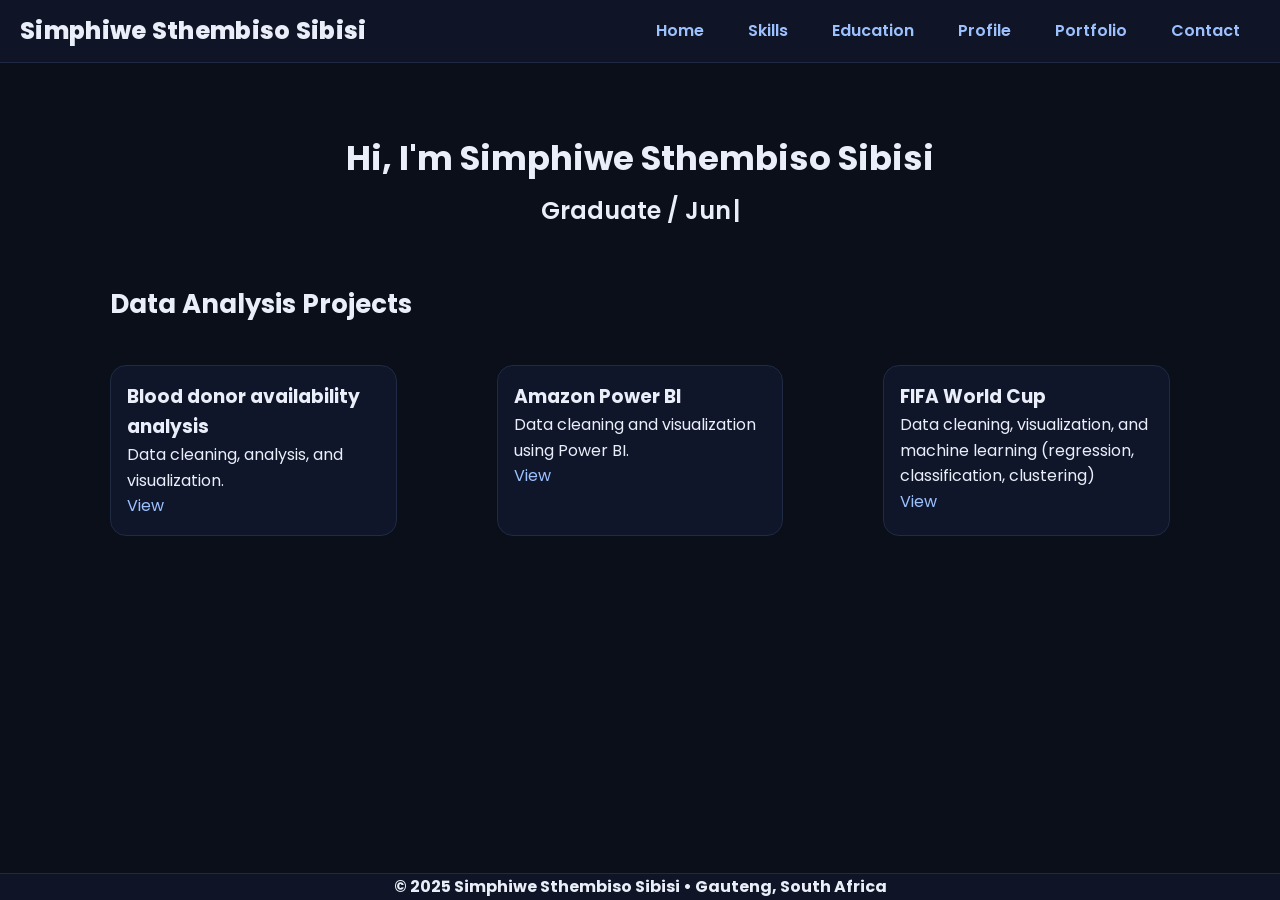
==== index.html @ c34594c0 "Portfolio 1st commit" ====
<!doctype html>
<html><head>
  <title>Home • Simphiwe Sthembiso Sibisi</title>
  
    <meta charset="UTF-8">
    <meta name="viewport" content="width=device-width, initial-scale=1.0">
    <link rel="stylesheet" href="stylesheet.css">
    <link href='https://fonts.googleapis.com/css2?family=Poppins:wght@400;600;800&display=swap' rel='stylesheet'>
    <script defer src="index.js"></script>

</head><body>
  
<header>
  <div id="brand"><h2>Simphiwe Sthembiso Sibisi</h2></div>
  <nav class="desktop">
    <a href="index.html">Home</a>
    <a href="skills.html">Skills</a>
    <a href="education.html">Education</a>
    <a href="profile.html">Profile</a>
    <a href="portfolio.html">Portfolio</a>
    <a href="contact.html">Contact</a>
  </nav>
  <button id="hamburger" aria-label="Open menu">
    <span></span><span></span><span></span>
  </button>
</header>
<nav class="mobile" id="mobileMenu">
  <a href="index.html">Home</a>
  <a href="skills.html">Skills</a>
  <a href="education.html">Education</a>
  <a href="profile.html">Profile</a>
  <a href="portfolio.html">Portfolio</a>
  <a href="contact.html">Contact</a>
</nav>

  <main class="container">
    <section class="hero">
      <h1>Hi, I'm Simphiwe Sthembiso Sibisi</h1>
      <p id="typewriter" class="typewriter"></p>
    </section>

    <h2 class="section-title">Data Analysis Projects</h2><br>
    <div class="grid">
      <div class="card">
        <h3>Blood donor availability analysis</h3>
        <p>Data cleaning, analysis, and visualization.</p>
        <a href="Datasets/blood_donor.html ">View</a>
      </div>

      <div class="card">
        <h3>Amazon Power BI</h3>
        <p>Data cleaning and visualization using Power BI.</p>
        <a href="Amazon PBi.html ">View</a>
      </div>

      <div class="card">
        <h3>FIFA World Cup</h3>
        <p>Data cleaning, visualization, and machine learning (regression, classification, clustering)</p>
        <a href="Datasets/FIFA.html ">View</a>
      </div>
    </div>
    <br><br><br>
  </main>
  
<div class="footer">
  <p>© 2025 Simphiwe Sthembiso Sibisi • Gauteng, South Africa</p>
</div>

</body></html>
---- stylesheet.css ----
*{box-sizing:border-box;margin:0;padding:0}
body{
  font-family:'Poppins',sans-serif;
  background:#0b0f19;
  color:#eaeef8;
  line-height:1.6
}

a{
  color:#9dc1ff;
  text-decoration:none
}

a:hover{
  text-decoration:underline
}

.container{
  max-width:1100px;
  margin:0 auto;
  padding:28px 20px
}

header{
  position:sticky;
  top:0;z-index:10;
  display:flex;
  align-items:center;
  justify-content:space-between;
  background:#0f1526;
  border-bottom:1px solid #1e2a44;
  padding:12px 20px
}

#brand h2{
  font-weight:800;
  letter-spacing:.3px
}

header nav.desktop a{
  margin:0 10px;
  font-weight:600;
  padding:6px 10px;
  border-radius:8px
}

header nav.desktop a:hover{
  background:#101b35
}

#hamburger{
  display:none;
  background:transparent;
  border:0;cursor:pointer
}

#hamburger span{
  display:block;
  width:28px;
  height:3px;
  background:#eaeef8;
  margin:5px 0;
  border-radius:2px
}

nav.mobile{
  display:none;
  flex-direction:column;
  background:#0f1526;
  border-bottom:1px solid #1e2a44
}

nav.mobile a{
  padding:12px 20px;
  border-top:1px solid #13203a
}

.hero{
  padding:40px 0;
  text-align:center
}

.hero h1{
  font-size:34px;
  margin-bottom:6px
}

.typewriter{
  font-weight:600;
  font-size:24px;
  min-height:24px
}

.cursor::after{
  content:'|';
  margin-left:2px;
  animation:blink 1s steps(1) infinite
}

@keyframes blink{
  50%{opacity:0}
}

.grid{
  display:grid;
  grid-template-columns:repeat(auto-fill,minmax(280px,1fr));
  gap:100px
}

.card{
  background:#0f162a;
  border:1px solid #1f2a44;
  border-radius:16px;
  padding:16px
}

.section-title{
  font-size:26px;
  margin:14px 0
}

.skills-img{
  max-width:520px;
  width:100%;
  display:block;
  margin:10px auto;
  border-radius:12px;
  background:#fff
}

.timeline{
  position:relative;
  margin:20px auto;
  max-width:900px;
  padding-left:48px
}

.timeline:before{
  content:'';
  position:absolute;
  left:28px;
  top:0;
  bottom:0;
  width:2px;
  background:#243151
}

.timeline-item{
  position:relative;
  margin:16px 0;
  padding:12px 16px;
  background:#0f162a;
  border:1px solid #1f2a44;
  border-radius:12px
}

.timeline-item:before{
  content:'';
  position:absolute;
  left:-22px;
  top:18px;
  width:14px;
  height:14px;
  border:3px solid #9dc1ff;
  background:#0b0f19;
  border-radius:50%
}

.timeline-item h3{
  font-size:22px;
  margin-bottom:4px
}

.meta{
  color:#96a8d8;
  font-size:16px;
  margin-bottom:6px
}

.badge{
  display:inline-block;
  padding:2px 8px;
  border-radius:999px;
  border:1px solid #2a3a66;
  background:#13203a;
  color:#d6e3ff;
  font-size:16px;
  font-weight:600
}

.item-img{
  width:120px;
  height:120px;
  object-fit:cover;
  border-radius:8px;
  border:1px solid #1f2a44;
  margin-left:8px;
  vertical-align:middle
}

.links a{
  display:inline-block;
  margin-right:12px;
  font-weight:700
}

footer{
  text-align:center;
  padding:18px 0;
  margin-top:40px;
  background:#0f1526;
  border-top:1px solid #1e2a44
}

@media(max-width:820px){
  header nav.desktop{display:none}
  #hamburger{display:block}
  #mobileMenu.show{display:flex}
}

.footer{
  position: fixed;
  left: 0;
  bottom: 0;
  width: 100%;
  
}

.footer p {
  text-align: center;
  font-weight: bold;
  color: #eaeef8;
  border-top:1px solid #1e2a44;
  background:#0f1526;
}
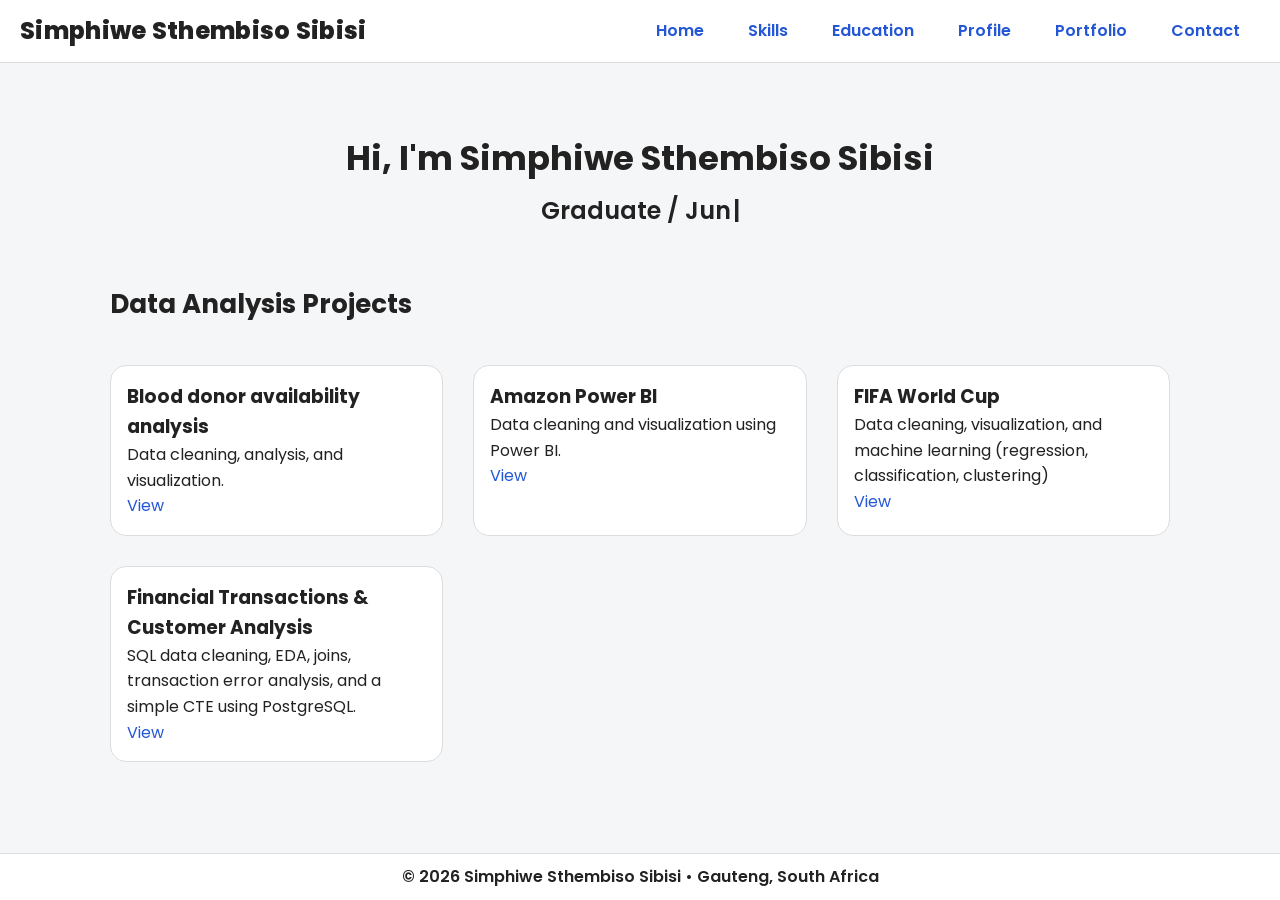
==== commit 6e810f4c: "Add SQL project and update portfolio design" ====
--- a/index.html
+++ b/index.html
@@ -58,12 +58,18 @@
         <p>Data cleaning, visualization, and machine learning (regression, classification, clustering)</p>
         <a href="Datasets/FIFA.html ">View</a>
       </div>
+
+      <div class="card">
+        <h3>Financial Transactions & Customer Analysis</h3>
+        <p>SQL data cleaning, EDA, joins, transaction error analysis, and a simple CTE using PostgreSQL.</p>
+        <a href="sql-project.html">View</a>
+      </div>
     </div>
     <br><br><br>
   </main>
   
 <div class="footer">
-  <p>© 2025 Simphiwe Sthembiso Sibisi • Gauteng, South Africa</p>
+  <p>© 2026 Simphiwe Sthembiso Sibisi • Gauteng, South Africa</p>
 </div>
 
 </body></html>
--- a/stylesheet.css
+++ b/stylesheet.css
@@ -1,15 +1,15 @@
 
 *{box-sizing:border-box;margin:0;padding:0}
 body{
-  font-family:'Poppins',sans-serif;
-  background:#0b0f19;
-  color:#eaeef8;
-  line-height:1.6
+font-family:'Poppins',sans-serif;
+background:#f5f6f8;
+color:#222222;
+line-height:1.6
 }
 
 a{
-  color:#9dc1ff;
-  text-decoration:none
+color:#2457d6;
+text-decoration:none
 }
 
 a:hover{
@@ -28,14 +28,15 @@
   display:flex;
   align-items:center;
   justify-content:space-between;
-  background:#0f1526;
-  border-bottom:1px solid #1e2a44;
+  background:#ffffff;
+  border-bottom:1px solid #dddddd;
   padding:12px 20px
 }
 
 #brand h2{
   font-weight:800;
-  letter-spacing:.3px
+  letter-spacing:.3px;
+  color:#222222
 }
 
 header nav.desktop a{
@@ -46,7 +47,7 @@
 }
 
 header nav.desktop a:hover{
-  background:#101b35
+  background:#f0f2f5
 }
 
 #hamburger{
@@ -59,7 +60,7 @@
   display:block;
   width:28px;
   height:3px;
-  background:#eaeef8;
+  background:#222222;
   margin:5px 0;
   border-radius:2px
 }
@@ -67,13 +68,13 @@
 nav.mobile{
   display:none;
   flex-direction:column;
-  background:#0f1526;
-  border-bottom:1px solid #1e2a44
+  background:#ffffff;
+  border-bottom:1px solid #dddddd
 }
 
 nav.mobile a{
   padding:12px 20px;
-  border-top:1px solid #13203a
+  border-top:1px solid #eeeeee
 }
 
 .hero{
@@ -105,12 +106,12 @@
 .grid{
   display:grid;
   grid-template-columns:repeat(auto-fill,minmax(280px,1fr));
-  gap:100px
+  gap:30px
 }
 
 .card{
-  background:#0f162a;
-  border:1px solid #1f2a44;
+  background:#ffffff;
+  border:1px solid #dddddd;
   border-radius:16px;
   padding:16px
 }
@@ -143,62 +144,91 @@
   top:0;
   bottom:0;
   width:2px;
-  background:#243151
+  background:#cbd5e1
 }
 
 .timeline-item{
   position:relative;
   margin:16px 0;
-  padding:12px 16px;
-  background:#0f162a;
-  border:1px solid #1f2a44;
-  border-radius:12px
+  padding:20px;
+  background:#ffffff;
+  border:1px solid #dddddd;
+  border-radius:14px;
+  color:#222222;
+  box-shadow:0 3px 12px rgba(0,0,0,.05);
 }
 
 .timeline-item:before{
   content:'';
   position:absolute;
   left:-22px;
-  top:18px;
+  top:24px;
   width:14px;
   height:14px;
-  border:3px solid #9dc1ff;
-  background:#0b0f19;
-  border-radius:50%
+  border:3px solid #2457d6;
+  background:#ffffff;
+  border-radius:50%;
 }
 
 .timeline-item h3{
   font-size:22px;
-  margin-bottom:4px
+  margin-bottom:8px;
+  color:#222222
 }
 
 .meta{
-  color:#96a8d8;
+  color:#5f6368;
   font-size:16px;
-  margin-bottom:6px
+  margin-bottom:12px;
 }
 
 .badge{
-  display:inline-block;
-  padding:2px 8px;
-  border-radius:999px;
-  border:1px solid #2a3a66;
-  background:#13203a;
-  color:#d6e3ff;
-  font-size:16px;
-  font-weight:600
+display:inline-block;
+padding:3px 9px;
+border-radius:999px;
+border:1px solid #c7d5f5;
+background:#eef3ff;
+color:#2457d6;
+font-size:14px;
+font-weight:600;
+margin-left:8px;
 }
 
 .item-img{
-  width:120px;
-  height:120px;
-  object-fit:cover;
-  border-radius:8px;
-  border:1px solid #1f2a44;
-  margin-left:8px;
-  vertical-align:middle
-}
-
+width:120px;
+height:120px;
+object-fit:cover;
+border-radius:8px;
+border:1px solid #dddddd;
+margin-top:8px;
+}
+
+@media(max-width:600px){
+
+.timeline{
+padding-left:35px;
+}
+
+.timeline:before{
+left:18px;
+}
+
+.timeline-item:before{
+left:-25px;
+}
+
+.timeline-item h3{
+font-size:19px;
+}
+
+.badge{
+display:block;
+width:max-content;
+margin-left:0;
+margin-top:6px;
+}
+
+}
 .links a{
   display:inline-block;
   margin-right:12px;
@@ -220,17 +250,183 @@
 }
 
 .footer{
-  position: fixed;
-  left: 0;
-  bottom: 0;
-  width: 100%;
-  
-}
-
-.footer p {
-  text-align: center;
-  font-weight: bold;
-  color: #eaeef8;
-  border-top:1px solid #1e2a44;
+  position:fixed;
+  left:0;
+  bottom:0;
+  width:100%;
+  z-index:20;
+  background:#ffffff;
+  border-top:1px solid #dddddd;
+}
+
+.footer p{
+  text-align:center;
+  font-size:16px;
+  font-weight:600;
+  color:#222222;
+  padding:10px 0;
+  margin:0;
+}
+
+/* SQL Project Page */
+
+.sql-project-hero{
+  padding:35px 0 20px
+}
+
+.sql-project-hero h1{
+  font-size:36px;
+  margin-bottom:10px
+}
+
+.sql-project-intro{
+  color:#5f6368;
+  max-width:900px;
+  border-left:4px solid #ffb6c1;
+  padding-left:14px;
+}
+
+.sql-tags{
+  display:flex;
+  flex-wrap:wrap;
+  gap:8px;
+  margin:18px 0
+}
+
+.sql-tag{
+  display:inline-block;
+  padding:5px 10px;
+  border-radius:999px;
+  border:1px solid #dddddd;
+  background:#ffffff;
+  color:#222222;
+  font-size:14px
+}
+
+.sql-stats{
+  display:grid;
+  grid-template-columns:repeat(auto-fit,minmax(260px,1fr));
+  gap:18px;
+  margin:22px 0 28px;
+}
+
+.sql-stat{
+  background:#ffffff;
+  border:1px solid #dddddd;
+  border-radius:14px;
+  padding:22px;
+  color:#222222;
+  box-shadow:0 3px 10px rgba(0,0,0,.05);
+}
+
+.sql-stat strong{
+  display:block;
+  font-size:24px;
+  font-weight:700;
+  color:#222222;
+  margin-bottom:4px;
+}
+
+.sql-stat span{
+  color:#5f6368;
+  font-size:16px;
+}
+
+.sql-section{
+  background:#ffffff;
+  border:1px solid #dddddd;
+  border-radius:14px;
+  padding:20px;
+  margin:18px 0
+}
+
+.sql-section h2{
+  margin-bottom:10px
+}
+
+.sql-section ul{
+  padding-left:22px
+}
+
+.sql-section li{
+  margin:7px 0
+}
+
+.sql-actions{
+  display:flex;
+  flex-wrap:wrap;
+  gap:10px;
+  margin:14px 0
+}
+
+.sql-btn{
+  display:inline-block;
+  padding:10px 16px;
+  border-radius:10px;
+  background:#ffffff;
+  border:1px solid #2457d6;
+  color:#2457d6;
+  font-weight:600;
+  text-decoration:none;
+}
+
+.sql-btn:hover{
+  background:#2457d6;
+  color:#ffffff;
+  text-decoration:none;
+}
+.sql-section details{
+  border:1px solid #dddddd;
+  border-radius:10px;
+  margin:12px 0;
+  overflow:hidden
+}
+
+.sql-section summary{
+  cursor:pointer;
+  padding:13px 15px;
+  font-weight:600;
+  background:#fafafa;
+  color:#222222
+}
+
+.sql-section pre{
+  margin:0;
+  padding:18px;
+  overflow:auto;
+  background:#111827;
+  color:#f5f5f5;
+  font-size:13px;
+  line-height:1.55
+}
+
+.sql-section code{
+  font-family:Consolas,Monaco,"Courier New",monospace
+}
+
+.sql-footer{
+  text-align:center;
+  padding:18px 0;
+  margin-top:40px;
   background:#0f1526;
-}
+  border-top:1px solid #1e2a44
+}
+
+@media(max-width:760px){
+
+  .sql-stats{
+    .sql-stat{
+    background:#ffffff;
+    border:1px solid #dddddd;
+    border-radius:14px;
+    padding:18px;
+    color:#222222
+}
+  }
+
+  .sql-project-hero h1{
+    font-size:29px
+  }
+
+}
+
